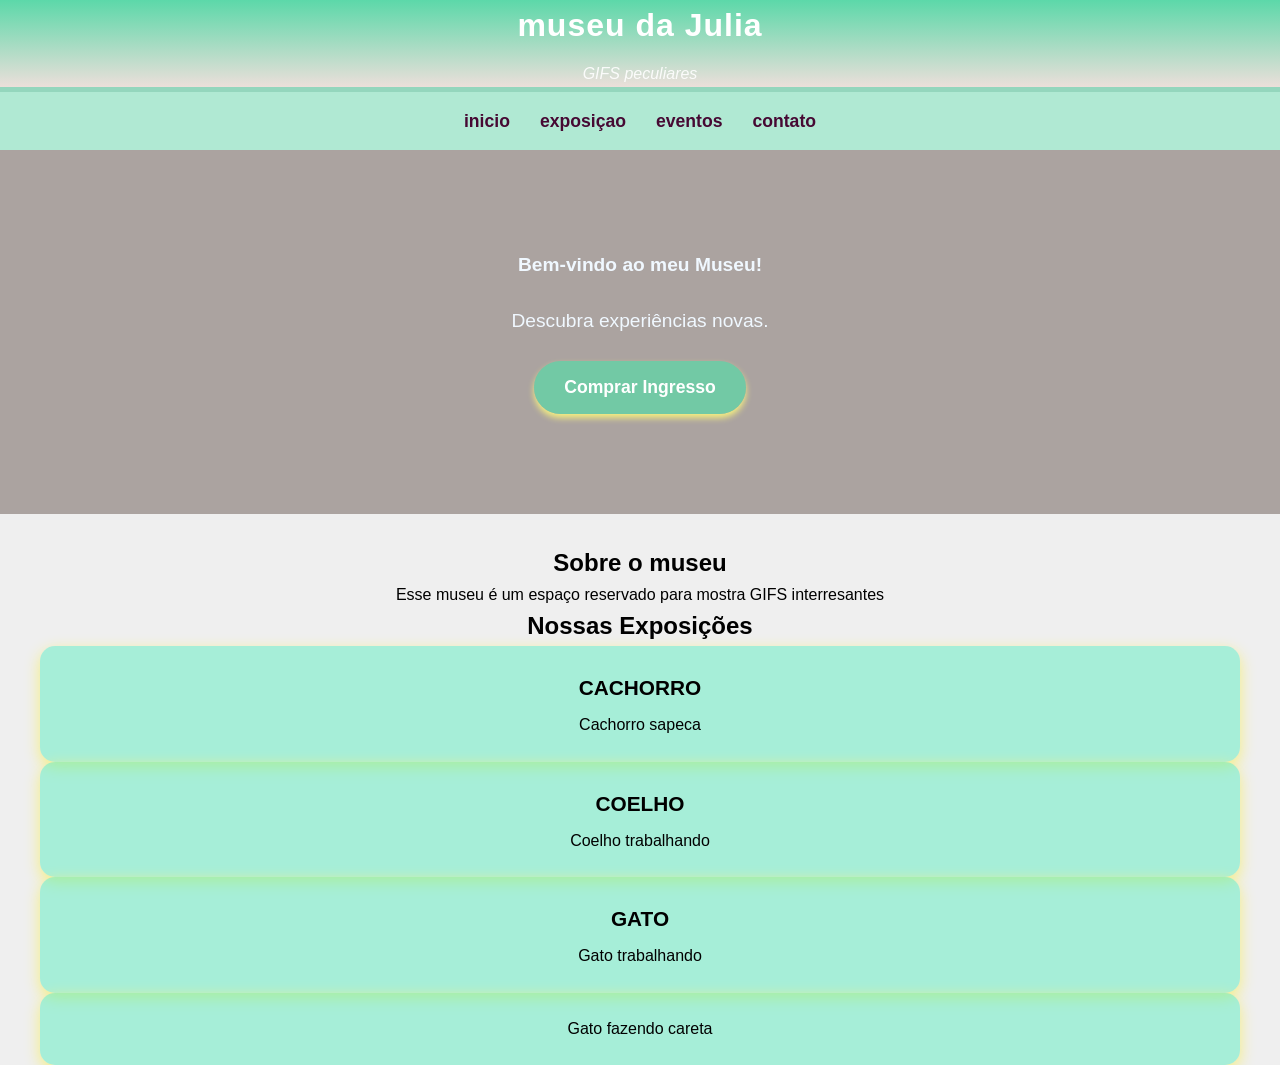
==== index.html @ 574aaab1 "primeiro commit" ====
<!DOCTYPE html>
<html lang="pt-br">
<head>
    <meta charset="UTF-8">
    <meta name="viewport" content="width=device-width, initial-scale=1.0">
    <title>Museu</title>

          <link rel="stylesheet" href="css/style.css">
</head>
<body>
    <header>
        <div class="container">
        
            <h1>museu da Julia <!-- defini tamanho da letra h6 é a menor letra -->
        </h1>
            <p class="slogan">GIFS peculiares
            </p>
        </div>
    </header>
    <nav>    
        <div
         class="container menu">
            <a href="#">inicio</a>
            <a href="#">exposiçao</a>
            <a href="#">eventos</a>
            <a href="#">contato</a>
        </div>
    </nav>
    <main>
        <section class="banner">
            <div class="container">
                <h2>Bem-vindo ao meu Museu!</h2>
                <p>Descubra experiências novas.</p>
                <a href="#" class="botao">Comprar Ingresso</a>
            </div>
        </section>
    
        <section class="Sobre">
            <div class="container">
                <main>

                    
                        <section class="Sobre">
                            <div class="container">
                                <h2>Sobre o museu</h2>
                                <p>
                                    Esse museu é um espaço reservado para mostra GIFS interresantes
                                </p>
                            </div>
                        </section>
                        
                        <section class="Exposições">
                            <div class="container">
                                <h2>Nossas Exposições</h2>
                
                                <article  class="Cards">
                                        <a href="pages/GIFS cachorros.html">
                                        <h3>CACHORRO</h3>
                                        <p>Cachorro sapeca</p>
                                    </a>
                                </article>
                        
                                <article  class="Cards">
                                        <a href="pages/GIFS coelho.html">
                                        <h3>COELHO</h3>
                                        <p>Coelho trabalhando</p>
                                    </a>
                                </article>

                                <article  class="Cards">
                                    <a href="pages/GIFS gatos.html">
                                    <h3>GATO</h3>
                                    <p>Gato trabalhando</p>
                                    </a>
                            </article>

                            <article  class="Cards">
                                <a href="pages/GIF gato careta.html">
                                <p>Gato fazendo careta</p>
                                </a>
                        </article>

                                       
                                </div>
                            </div>
                        </section>
                    </main>
                
                </body>
                </html>
                    </main>
---- css/style.css ----
*{
    Margin: 0;
    padding: 0;
    box-sizing: border-box;

}


body{
    font-family: 'Segoe UI', Tahoma, Geneva, Verdana, sans-serif;
    background-color: #d9d9d96b;
    color:black;
    line-height: 1.6;
}
.container{
    margin: 0 auto;
    padding: 0 20px;
    text-align: center;
}

header{
    background: linear-gradient(#5cd8a9, #e6c9bd6b);
    color: rgb(255, 255, 255);
    padding: 0 20px;
    text-align: center;
    border-bottom: 5px solid rgb(148, 214, 189)
}


header h1{
    font-size: 2.8 brem;
    margin-bottom: 10px;
    font-weight: 700;
    letter-spacing: 1px;
}
header .slogan{
    opacity: 0.9;
    font-style: italic;
}

nav{
    background-color: #78e4ba86;
    box-shadow: 0 2px 10px rgba(rgb(0, 11, 210), rgb(0, 0, 0), blue, alpha);
    position: sticky;
    top: 0;
    z-index: 100;
}
.menu{
    display: flex;
    justify-content: center;
    gap: 30px;
    padding: 15px 0;
}
.menu a{
    color: #460933;
    text-decoration: none;
    font-weight: 600;
    font-size: 1.1rem;
    transition: color 0.3s ease;
}

.menu a:hover{
    color: #f5ef80;
    

}

.banner{
    background-color: #4d3a326b;
    color: aliceblue;
    text-align: center;
    padding: 100px 0;
    margin-bottom: 30px;
}

.banner h2{
    font-size: 1.2rem;
    margin-bottom: 25px;
}

.banner p{
    font-size: 1.2rem;
    margin-bottom: 25px;
}

.botao{
    display: inline-block;
    background-color: #5cd8a8b7;
    color: #ffffff;
    padding: 12px 30px;
    border-radius: 50px;
    text-decoration: none;
    font-weight: 600;
    font-size: 1.1rem;
    transition: background-color 0.3s, transform 0.2s;
    box-shadow: 0 4px 6px #f5ef80;
}

.botao:hover{
    background-color: #54b498;
    transform: translateY(-2px);
    box-shadow: 0 6px 10px #f5ef80;
}

.sobre h2{
    color: #ff009d;
    font-size: 2rem;
    margin-bottom: 20px;
    position: relative;
    display: inline-block;

}

.sobre h2::after{
    content: '';
    display: block;
    width: 60px;
    height: 3px;
    background-color: #56063e;
    margin: 10px auto 0;
    border-radius: 2px;
}

.sobre p{
    max-width: 800px;
    margin: 0 auto;
    font-size: 1.1rem;
    color: #ff009d;
}

.exposicoes{
    padding: 60px 0;
    background-color: #910466;
}

.exposicoes h2{
    text-align: center;
    color: #ff009d;
    font-size: 2rem;
    margin-bottom: 40px;
    position: relative;
    display: inline-block;
}
.exposicoes h2::after{
    content: '';
    display: block;
    width: 60px;
    height: 3px;
    background-color: #56063e;
    margin: 10px auto 0;
    border-radius: 2px;
}

.Cards{
    background-color: #5eedc280;
    border-radius: 15px;
    overflow: hidden;
    box-shadow: 0 5px 15px #f5ef80;
    transition: transform 0.3s, box-shadow 0.3s;

}

.Cards{
    display: grid;
    grid-template-columns: repeat(auto-fit, minmax(280px,ifr));
    gap:30px;
}

.Cards:hover{
    transform: translateY(-5px);
    box-shadow: 0 15px 30px #54b498;
}

.Cards a{
    display: block;
    padding: 25px 20px;
    text-decoration: none;
    color: inherit;
    height: 100%; 
}

.Cards h3{
    color: #000000;
    margin-bottom: 10px;
    font-size: 1.3rem;

}

.Cards p{
    color: #000000;
    font-size: 1rem;
    line-height: 1.4;
}
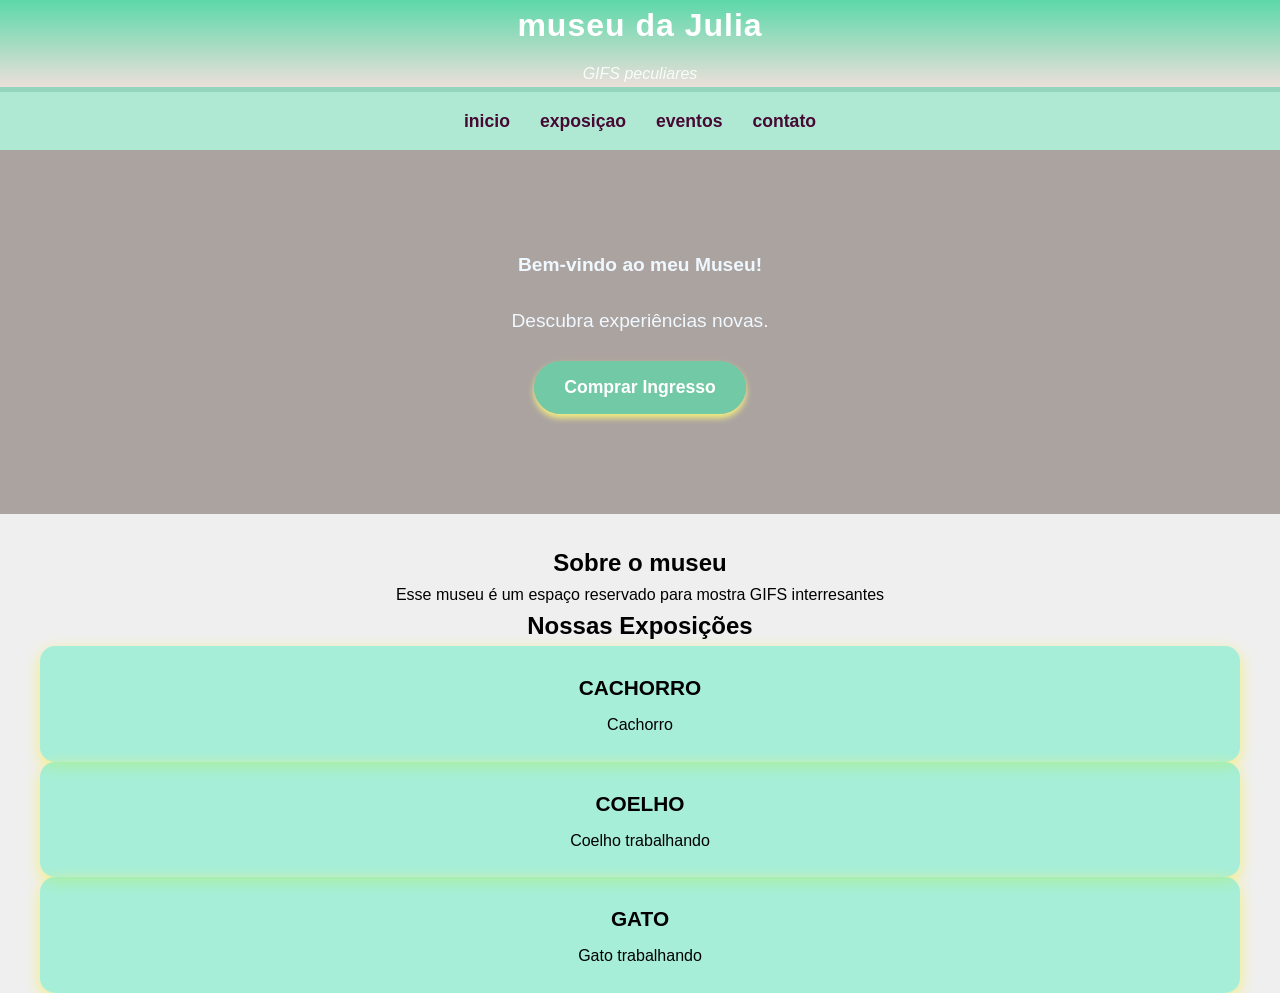
==== commit 66ae72f6: "Primeiro commit: Estrutura do museu pronta" ====
--- a/index.html
+++ b/index.html
@@ -56,7 +56,7 @@
                                 <article  class="Cards">
                                         <a href="pages/GIFS cachorros.html">
                                         <h3>CACHORRO</h3>
-                                        <p>Cachorro sapeca</p>
+                                        <p>Cachorro </p>
                                     </a>
                                 </article>
                         
@@ -71,14 +71,9 @@
                                     <a href="pages/GIFS gatos.html">
                                     <h3>GATO</h3>
                                     <p>Gato trabalhando</p>
+
                                     </a>
                             </article>
-
-                            <article  class="Cards">
-                                <a href="pages/GIF gato careta.html">
-                                <p>Gato fazendo careta</p>
-                                </a>
-                        </article>
 
                                        
                                 </div>
--- a/css/style.css
+++ b/css/style.css
@@ -190,4 +190,13 @@
     color: #000000;
     font-size: 1rem;
     line-height: 1.4;
+}
+
+.area-acoes {
+    margin-top: 30px;
+    margin-bottom: 50px;
+    display: flex;
+    flex-direction: column;
+    gap: 15px;
+    align-items: center;
 }
